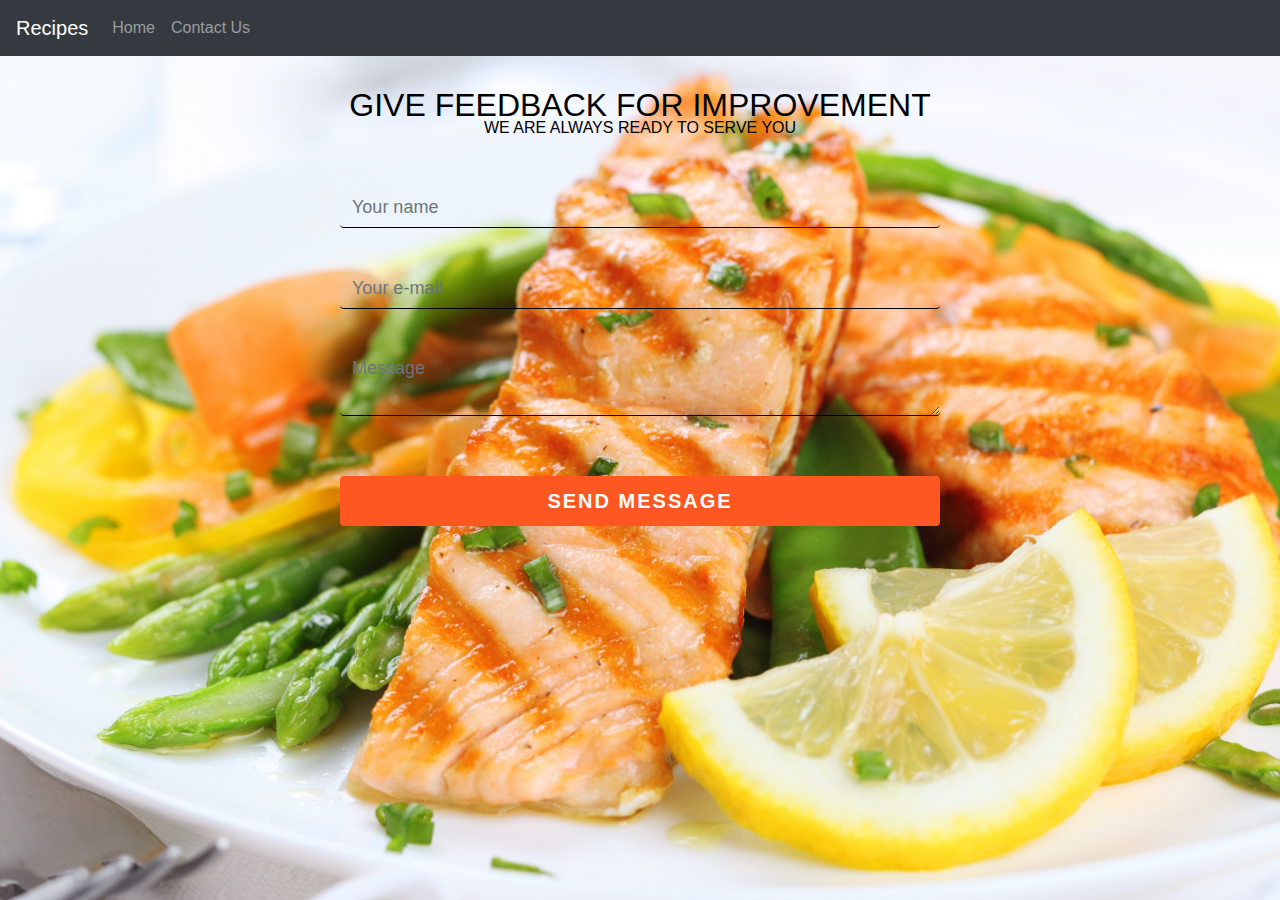
==== feedback.html @ 1ac3b770 "New" ====
<html>
<head>
<title>Feedback Form</title>
<link
      rel="stylesheet"
      href="https://maxcdn.bootstrapcdn.com/bootstrap/4.3.1/css/bootstrap.min.css"
    />
<link rel="stylesheet" type="text/css" href="fstyle.css">
</head>
<body>
<nav class="navbar navbar-expand-md bg-dark fixed-top navbar-dark">
      <a class="navbar-brand" href="#">Recipes</a>
      <button
        class="navbar-toggler"
        type="button"
        data-toggle="collapse"
        data-target="#collapsibleNavbar"
      >
        <span class="navbar-toggler-icon"></span>
      </button>
      <div class="collapse navbar-collapse" id="collapsibleNavbar">
        <ul class="navbar-nav">
          <li class="nav-item">
            <a class="nav-link" href="./index.html">Home</a>
          </li>
          <li class="nav-item">
            <a class="nav-link" href="#">Contact Us</a>
          </li>
        </ul>
      </div>
    </nav>
        <div class="feedback-title">
                    <h1>Give feedback for improvement</h1>
                    <h2>We are always ready to serve you</h2>
         </div>
         <div class="feedback-form">
                  <form id="feedback-form" method="post" action="" style="display: flex;flex-direction: column;align-items: center">
                  <input name="name" type="text" class="form-control" placeholder="Your name" required>
                  <br>
                   <input name="email" type="email" class="form-control" placeholder="Your e-mail" required>
                   <br>
                   <textarea name="message" class="form-control" placeholder="Message" row="4" required></textarea><br>
                   <input type="submit" class="form-control submit" value="SEND MESSAGE">
                 
                   </form>
          </div>        
</body>
</html>
---- fstyle.css ----
body{
     margin:0;
     padding:0;
     text-align:center;
     background:url(pic5.jpg);
     background-size:cover;
     background-position:center;
     font-family:sans-serif:cursive;
}
.feedback-title
{
      margin-top:100px;
      color:black;
      text-transform:uppercase;
      transition:all 1s ease-in-out;
}
.feedback-title h1{
      font-size:32px;
      line-height:10px;`
}
.feedback-title h2{
      font-size:16px;
}
form
{
    margin-top:50px;
    transition:all 1s ease-in-out;
}
.form-control
{
    width:600px;
    background:transparent;

    border:none;
    outline:none;
    border-bottom:1px solid black;
    color:#fff;
    font-size:18px;
    margin-bottom:16px;
}
input
{
height:45px;
}
form .submit
{
background:#ff5722;
border-color:transparent;
color:#fff;
font-size:20px;
font-weight:bold;
letter-spacing:2px;
height:50px;
margin-top:20px;

}
form .submit:hover
{
     background-color:#f44336;
     cursor:pointer;
   opacity:1;
}
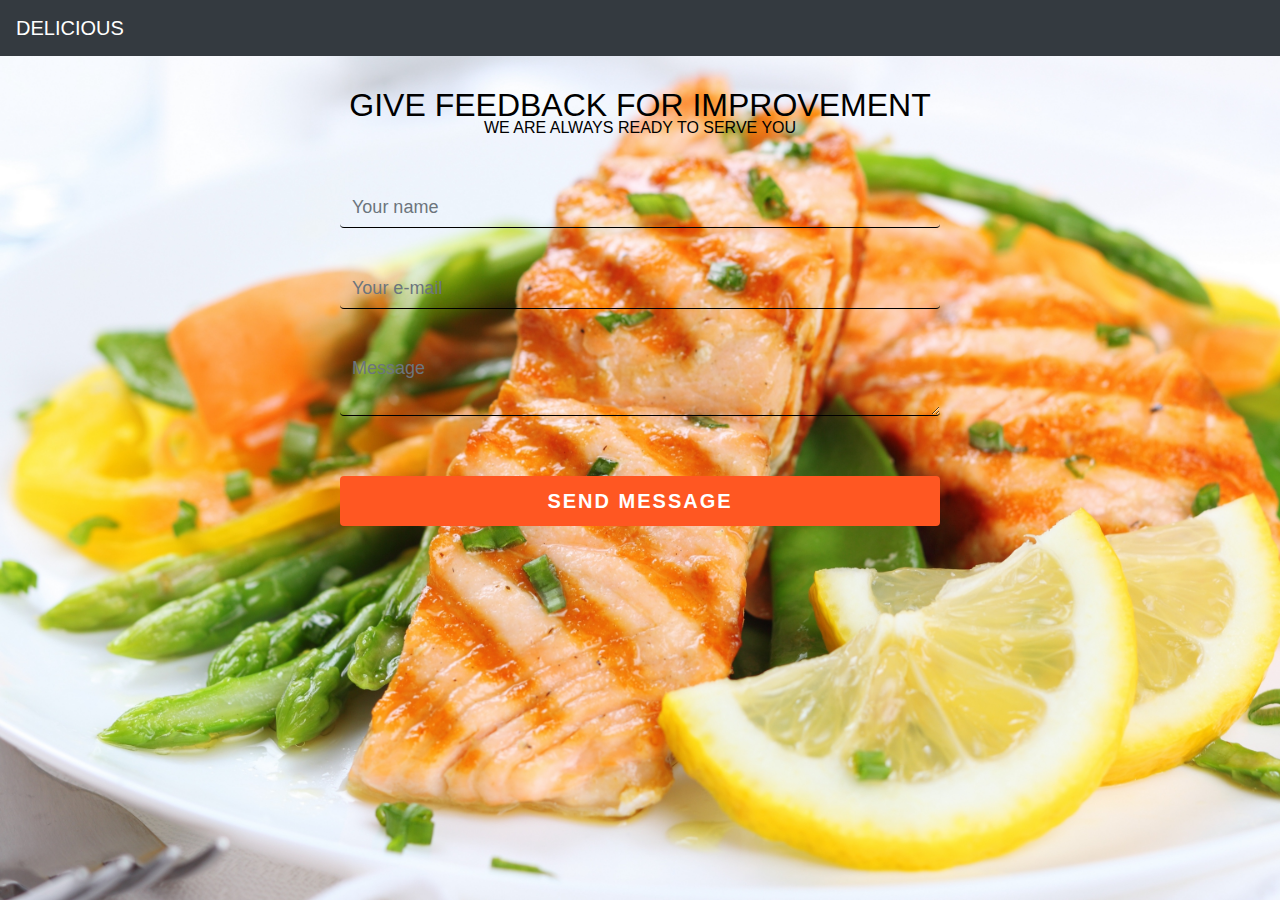
==== commit d2bf4679: "Update feedback.html" ====
--- a/feedback.html
+++ b/feedback.html
@@ -1,32 +1,24 @@
 <html>
 <head>
 <title>Feedback Form</title>
-<link
-      rel="stylesheet"
-      href="https://maxcdn.bootstrapcdn.com/bootstrap/4.3.1/css/bootstrap.min.css"
-    />
+<link rel="stylesheet" href="https://maxcdn.bootstrapcdn.com/bootstrap/4.3.1/css/bootstrap.min.css"/>
 <link rel="stylesheet" type="text/css" href="fstyle.css">
 </head>
 <body>
 <nav class="navbar navbar-expand-md bg-dark fixed-top navbar-dark">
-      <a class="navbar-brand" href="#">Recipes</a>
-      <button
-        class="navbar-toggler"
-        type="button"
-        data-toggle="collapse"
-        data-target="#collapsibleNavbar"
-      >
+      <a class="navbar-brand" href="./index.html">DELICIOUS</a>
+      <button class="navbar-toggler" type="button" data-toggle="collapse" data-target="#collapsibleNavbar">
         <span class="navbar-toggler-icon"></span>
-      </button>
+    </button>
       <div class="collapse navbar-collapse" id="collapsibleNavbar">
-        <ul class="navbar-nav">
+        <!-- <ul class="navbar-nav">
           <li class="nav-item">
             <a class="nav-link" href="./index.html">Home</a>
           </li>
           <li class="nav-item">
             <a class="nav-link" href="#">Contact Us</a>
           </li>
-        </ul>
+        </ul> -->
       </div>
     </nav>
         <div class="feedback-title">
@@ -45,4 +37,4 @@
                    </form>
           </div>        
 </body>
-</html>+</html>
